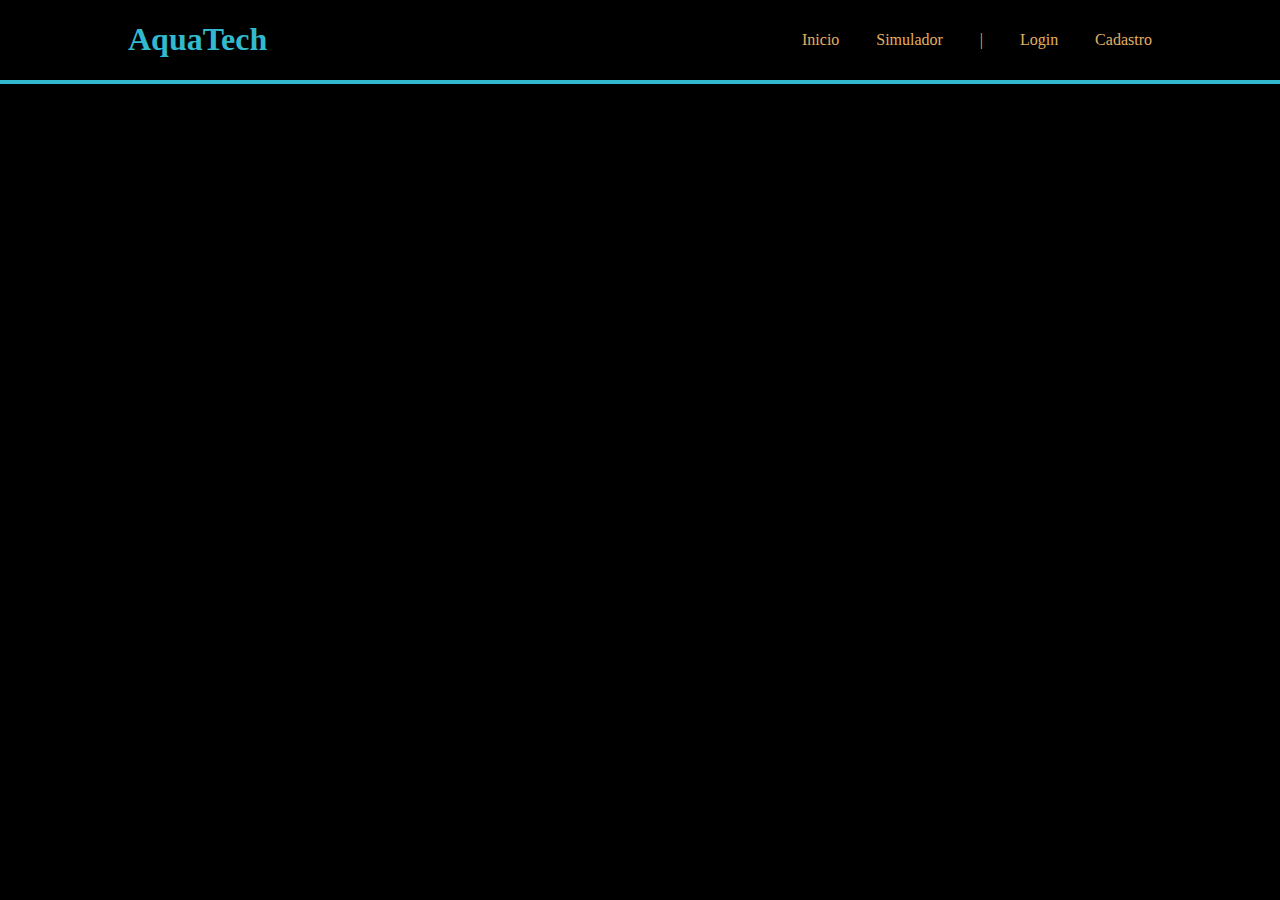
==== AquaTech/indexAT.html @ dfa1e015 "comecando AquaTech" ====
<!DOCTYPE html>
<html lang="en">
<head>
    <meta charset="UTF-8">
    <meta name="viewport" content="width=device-width, initial-scale=1.0">
    <link rel="stylesheet" href="style.css">
    <title>AquaTech</title>
</head>
<body>
    <div class="header">
        <div class="container">
            <h1 class="titulo">AquaTech</h1>
                <ul class="navbar">
                    <li>Inicio</li>
                    <li>Simulador</li>
                    <li>|</li>
                    <li>Login</li>
                    <li>Cadastro</li>
                </ul>
        </div>
    </div>
    
</body>
</html>
---- AquaTech/style.css ----
body{
    margin: 0;
    padding: 0;
    font-family: Verdana;
    background-color: black;
    color: beige;
}

.header{
    border-bottom: 4px solid #32b9cd;
}

.container{
    display: flex;
    width: 80%;
    margin: 0 auto;
}

.header .container {
    justify-content: space-between;
}

.titulo{
 color: #32b9cd;
}

.navbar {
    display: flex;
    flex-direction: row;
    list-style: none;
    justify-content: space-between;
    width: 350px;
    color: #e3b062;
    align-items: center;
}
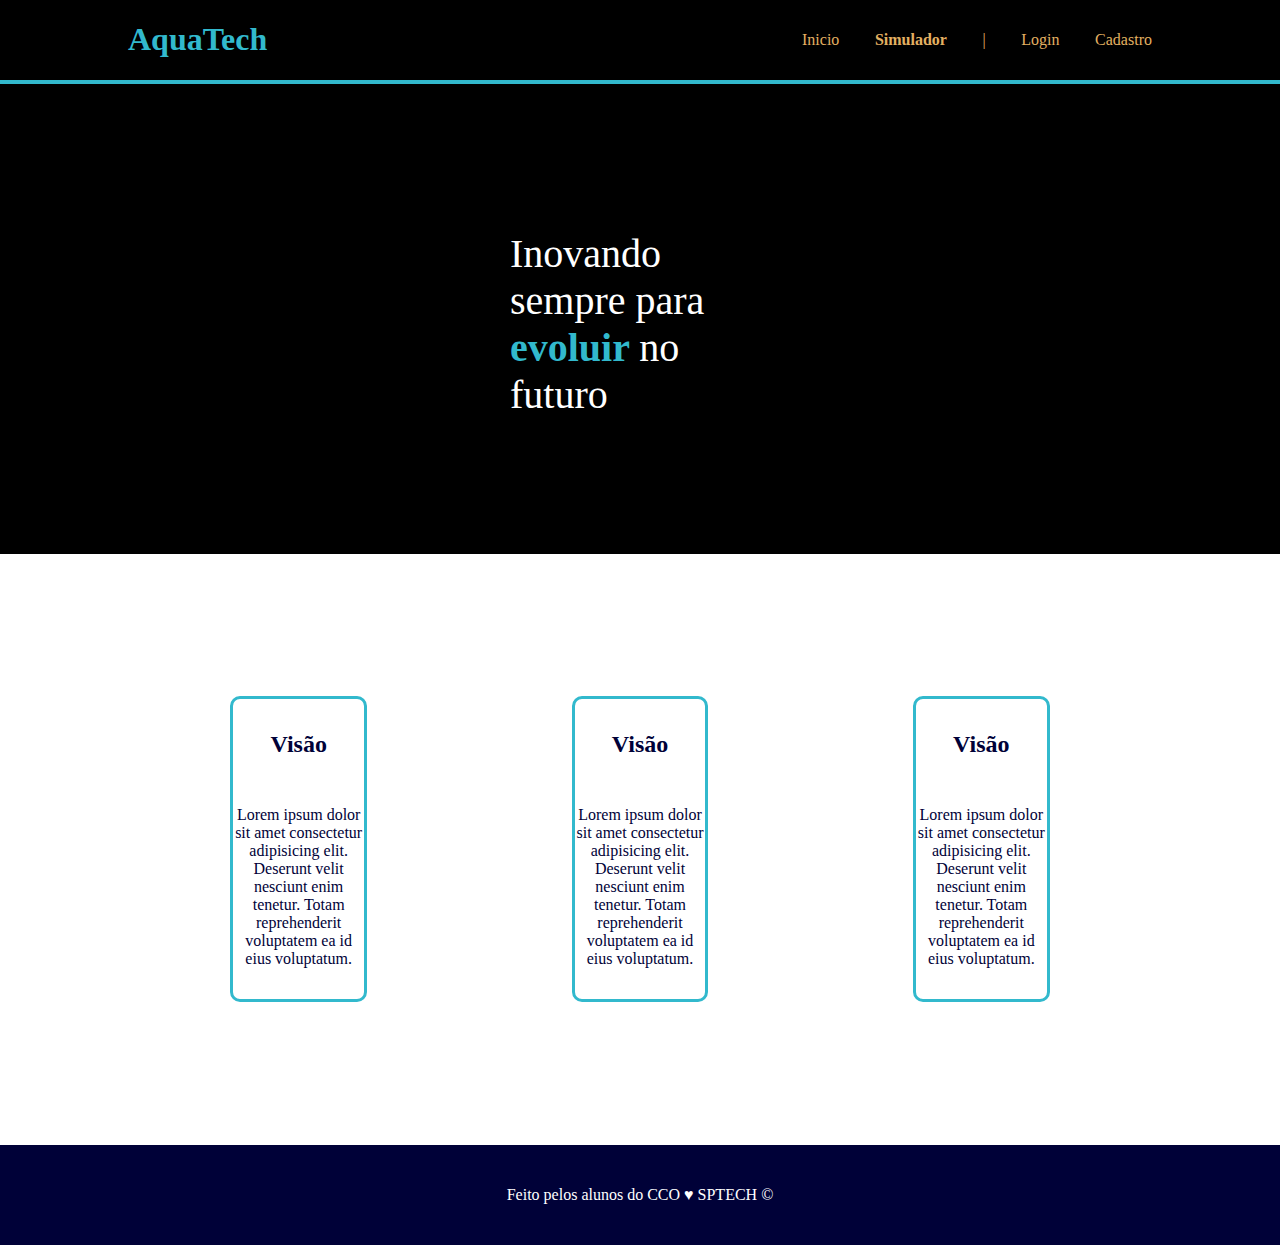
==== commit 43cdec31: "Criação da página de login" ====
--- a/AquaTech/indexAT.html
+++ b/AquaTech/indexAT.html
@@ -4,21 +4,67 @@
     <meta charset="UTF-8">
     <meta name="viewport" content="width=device-width, initial-scale=1.0">
     <link rel="stylesheet" href="style.css">
-    <title>AquaTech</title>
+    <title>AquaTech | Página Inicial </title>
 </head>
 <body>
     <div class="header">
         <div class="container">
             <h1 class="titulo">AquaTech</h1>
-                <ul class="navbar">
-                    <li>Inicio</li>
-                    <li>Simulador</li>
-                    <li>|</li>
-                    <li>Login</li>
-                    <li>Cadastro</li>
-                </ul>
+            <ul class="navbar">
+                <li>
+                    <a href="indexAT.html">Inicio</a>
+                </li>
+                <li  class="agora">
+                    <a href="indexAT.html">Simulador</a>
+                </li>
+                <li>|</li>
+                <li>
+                    <a href="Login.html">Login</a>
+                </li>
+                <li>
+                    <a href="Login.html">Cadastro</a>
+                </li>
+
+            </ul>
         </div>
     </div>
+
+</div>
+    
+<div class="banner">
+    <div class="container">
+        <p>Inovando sempre para <span> evoluir </span> no futuro</p>
+    </div>
+</div>
+
+<div class="social">
+    <div class="container">
+        <div class="card">
+            <img src="Imagens-CCO/imagens/growth_color.png" alt="">
+            <h4>Visão</h4>
+            <p>Lorem ipsum dolor sit amet consectetur adipisicing elit. Deserunt velit nesciunt enim tenetur. Totam reprehenderit voluptatem ea id eius voluptatum.</p>
+        </div>
+
+        <div class="card">
+            <img src="Imagens-CCO/imagens/lightbulb_color.png" alt="">
+            <h4>Visão</h4>
+            <p>Lorem ipsum dolor sit amet consectetur adipisicing elit. Deserunt velit nesciunt enim tenetur. Totam reprehenderit voluptatem ea id eius voluptatum.</p>
+        </div>
+
+        <div class="card">
+            <img src="Imagens-CCO/imagens/planet-earth_color.png" alt="">
+            <h4>Visão</h4>
+            <p>Lorem ipsum dolor sit amet consectetur adipisicing elit. Deserunt velit nesciunt enim tenetur. Totam reprehenderit voluptatem ea id eius voluptatum.</p>
+        </div>
+    </div>
+</div>
+
+<div class="footer">
+    <div class="container">
+        <p>Feito pelos alunos do CCO &hearts; SPTECH &copy;</p>
+    </div>
+</div>
+        
     
 </body>
 </html>
--- a/AquaTech/style.css
+++ b/AquaTech/style.css
@@ -33,3 +33,118 @@
     color: #e3b062;
     align-items: center;
 }
+
+.banner{
+    padding: 40px 20px 30px 10px;
+    color: #fff;
+    height: 400px;
+    background-image: url(Imagens-CCO/imagens/bg-jelly-fish-para_outras_pags.png);
+}
+
+.banner .container {
+    justify-content: center;
+    align-items: center;
+    height: 100%;
+}
+
+.banner .container p {
+    font-size: 40px;
+    width: 25%;
+}
+
+.banner .container span {
+    color: #32b9cd;
+    font-weight: bold;
+}
+
+.social{
+    background-color: #fff;
+    color: black;
+    padding: 40px 0;
+}
+
+.social .container{
+    justify-content: space-around;
+}
+
+.card{
+    width: 150px;
+    text-align: center;
+}
+
+.card img{
+    width: 100px;
+}
+
+.card h4 {
+    font-size: 24px;
+}
+
+.footer{
+    height: 100px;
+    background-color: #000138;
+}
+
+.footer .container{
+    justify-content: center;
+    align-items: center;
+    height: 100%;
+}
+
+.footer .container p{
+    color: #fff;
+    font-size: medium;
+}
+
+.login .container {
+    justify-content: center;
+    align-items: center;
+    background-image: url("Imagens-CCO/imagens/bg-jelly-fish-para_outras_pags.png");
+    background-size: cover;
+    height: 75vh;
+}
+
+.card {
+    background-color: #fff;
+    color: #000138;
+    display: flex;
+    flex-direction: column;
+    width: 300px;
+    height: 300px;
+    margin: 10%;
+    border-radius: 10px;
+    border: 3px solid #32b9cd;
+}
+
+.card h2 {
+    color: palevioletred;
+}
+
+.campo {
+    display: flex;
+    flex-direction: column;
+    align-items: center;
+}
+
+.campo input{
+    width: 200px;
+    padding: 7px 15px;
+    border: 2px solid #32b9cd;
+}
+
+.formulario button {
+    margin-top: 20px;
+    padding: 10px 20px;
+    background-color: palevioletred;
+    border: none;
+    color: #fff;
+}
+
+.header a{
+    text-decoration: none;
+    color: #e3b062;   
+}
+
+.agora {
+    font-weight: 800;
+}